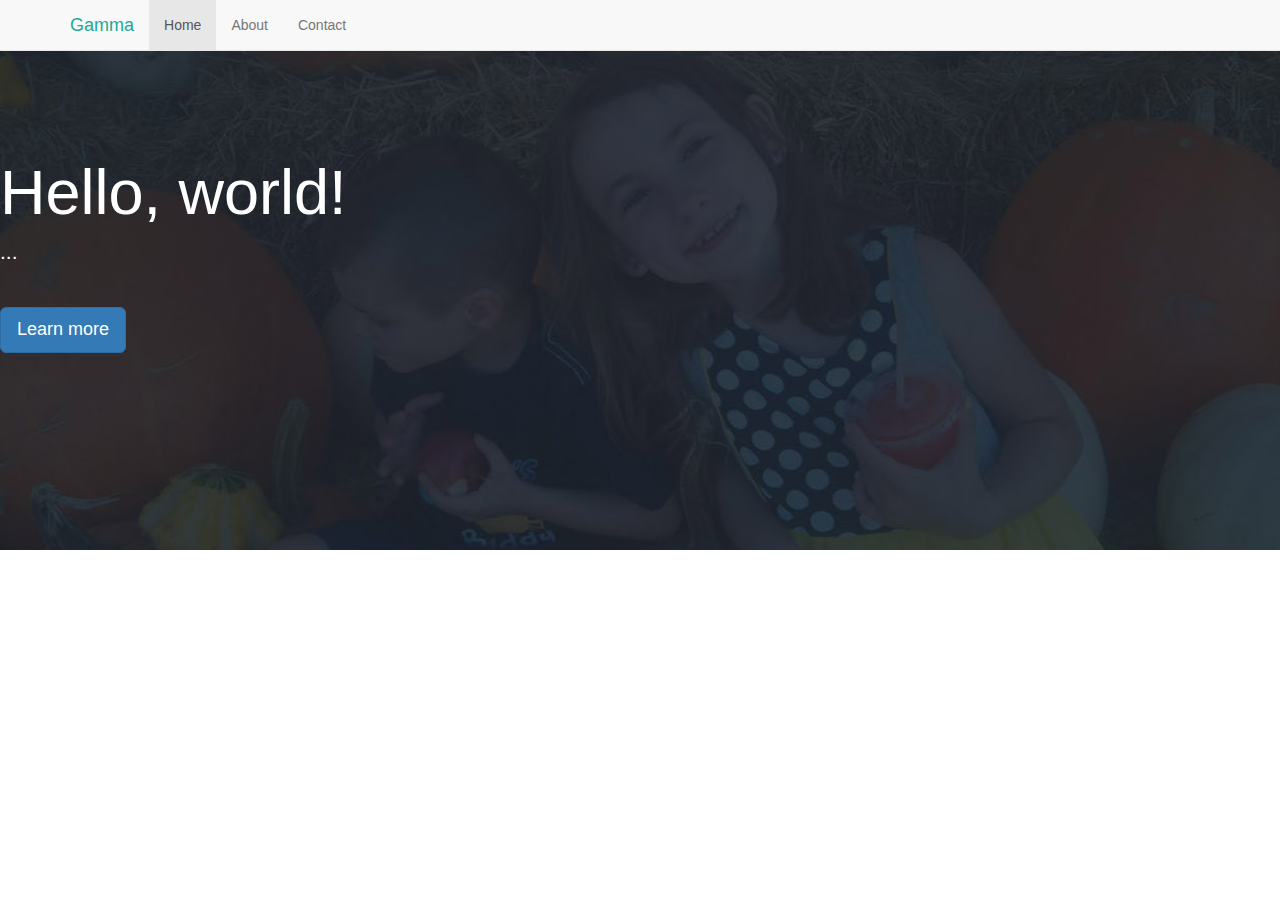
==== index.html @ 831afea9 "added Jumbotron" ====
<!DOCTYPE html>
<html lang="en">
  <head>
    <meta charset="utf-8">
    <meta http-equiv="X-UA-Compatible" content="IE=edge">
    <meta name="viewport" content="width=device-width, initial-scale=1">
    <title>Gamma: Photo Sharing App</title>
    <!-- Bootstrap core CSS -->
    <link href="css/bootstrap.css" rel="stylesheet">
    <link href="css/style.css" rel="stylesheet">
    <!-- HTML5 shim and Respond.js for IE8 support of HTML5 elements and media queries -->
    <!--[if lt IE 9]>
      <script src="https://oss.maxcdn.com/html5shiv/3.7.3/html5shiv.min.js"></script>
      <script src="https://oss.maxcdn.com/respond/1.4.2/respond.min.js"></script>
    <![endif]-->
  </head>

  <body>

    <nav class="navbar navbar-default navbar-fixed-top">
      <div class="container">
        <div class="navbar-header">
          <button type="button" class="navbar-toggle collapsed" data-toggle="collapse" data-target="#navbar" aria-expanded="false" aria-controls="navbar">
            <span class="sr-only">Toggle navigation</span>
            <span class="icon-bar"></span>
            <span class="icon-bar"></span>
            <span class="icon-bar"></span>
          </button>
          <a class="navbar-brand em-text" href="index.html">Gamma</a>
        </div>
        <div id="navbar" class="collapse navbar-collapse">
          <ul class="nav navbar-nav">
            <li class="active"><a href="#">Home</a></li>
            <li><a href="#about">About</a></li>
            <li><a href="#contact">Contact</a></li>
          </ul>
        </div><!--/.nav-collapse -->
      </div>
    </nav>
    <div class="jumbotron">
      <h1>Hello, world!</h1>
      <p>...</p>
      <p><a class="btn btn-primary btn-lg" href="#" role="button">Learn more</a></p>
    </div>
    <section>

    </section>
    <!-- Bootstrap core JavaScript
    ================================================== -->
    <!-- Placed at the end of the document so the pages load faster -->
    <script src="https://ajax.googleapis.com/ajax/libs/jquery/1.12.4/jquery.min.js"></script>
    <script>window.jQuery || document.write('<script src="../../assets/js/vendor/jquery.min.js"><\/script>')</script>
    <script src="js/bootstrap.js"></script>
  </body>
</html>
---- css/style.css ----
body {
  padding-top: 50px;
}

.em-text{
	color:#1caa98 !important;
}

.jumbotron{
	background: url(../img/site_showcase_bg.jpg) no-repeat top center;
	color:#fff;
	height:500px;
	overflow:none;

}

.jumbotron h1{
	margin-top:60px;
}

.jumbotron p{
	margin-bottom:40px;
}

.jumbotron img.app-btn{
	width:40%;
	margin-right:30px;
}

.jumbotron img.showcase-img{
	width:75%;
}
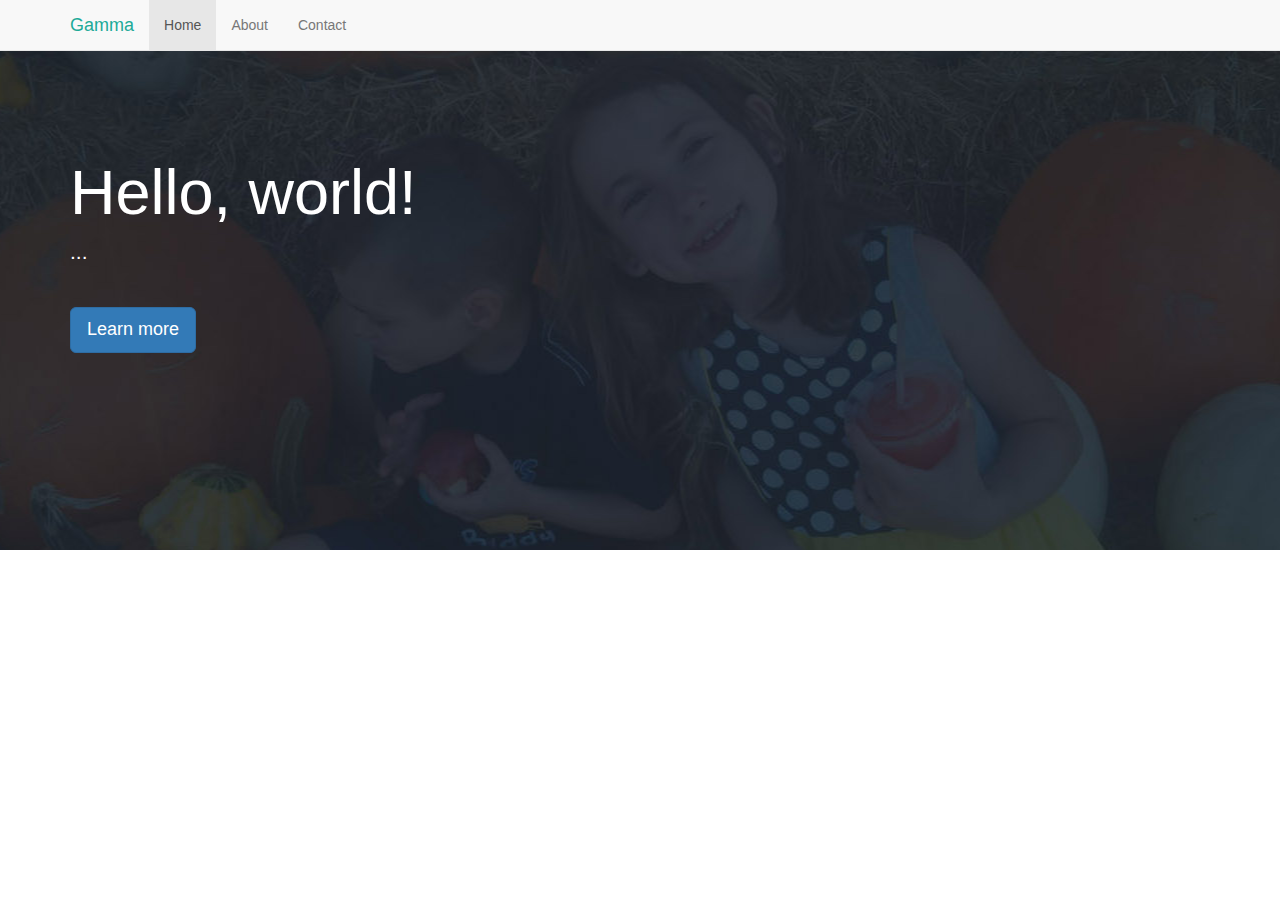
==== commit 04f98132: "added containter to jumbotron" ====
--- a/index.html
+++ b/index.html
@@ -37,11 +37,15 @@
         </div><!--/.nav-collapse -->
       </div>
     </nav>
+
     <div class="jumbotron">
+      <div class="container">
       <h1>Hello, world!</h1>
       <p>...</p>
       <p><a class="btn btn-primary btn-lg" href="#" role="button">Learn more</a></p>
+      </div>
     </div>
+
     <section>
 
     </section>
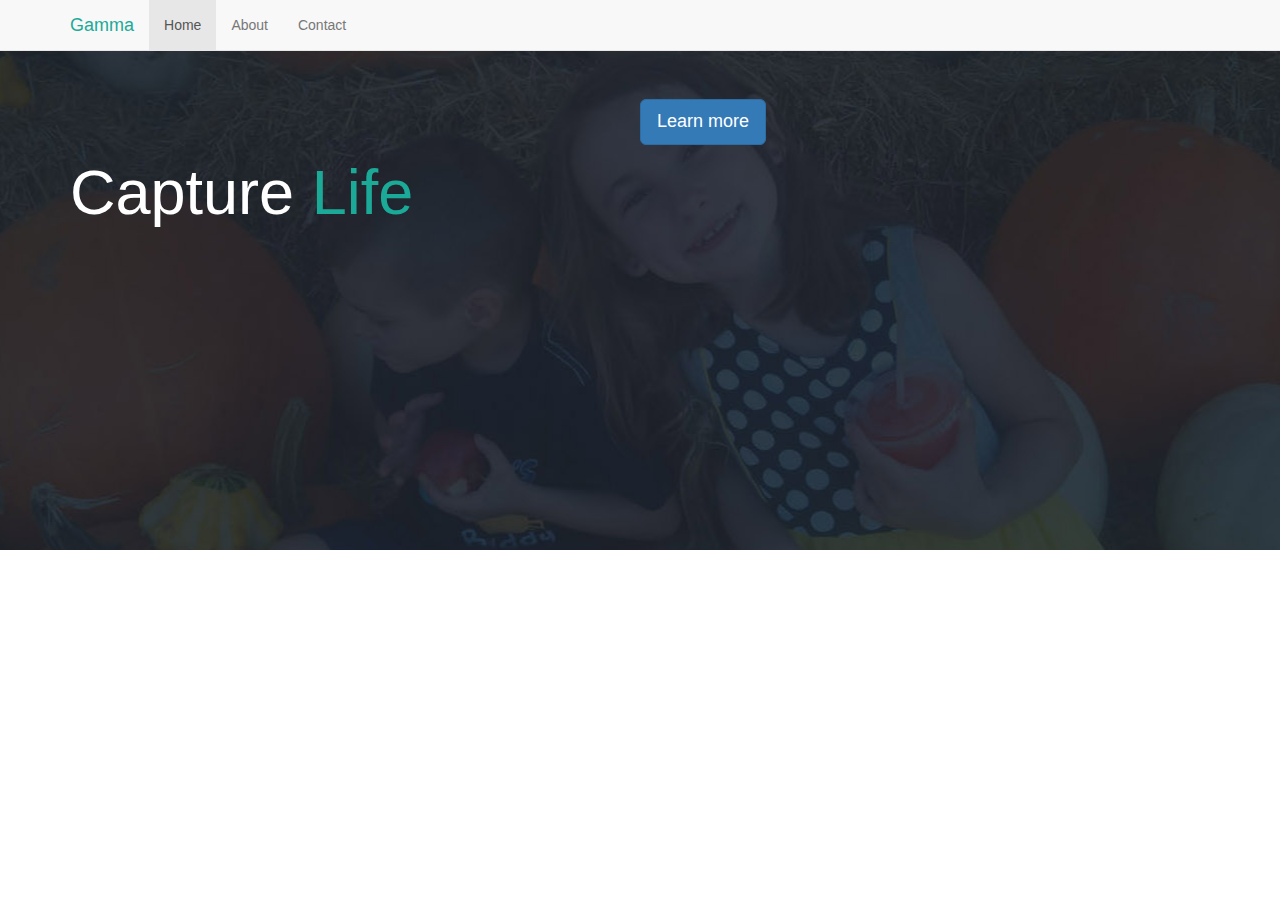
==== commit 280882b7: "beginning to add columns" ====
--- a/index.html
+++ b/index.html
@@ -40,8 +40,13 @@
 
     <div class="jumbotron">
       <div class="container">
-      <h1>Hello, world!</h1>
-      <p>...</p>
+        <div class="row">
+          <div class="col-md-6">
+              <h1>Capture <span class="em-text">Life</span></h1>
+          </div>
+          <div class="col-md-6">
+          </div
+        </div>
       <p><a class="btn btn-primary btn-lg" href="#" role="button">Learn more</a></p>
       </div>
     </div>
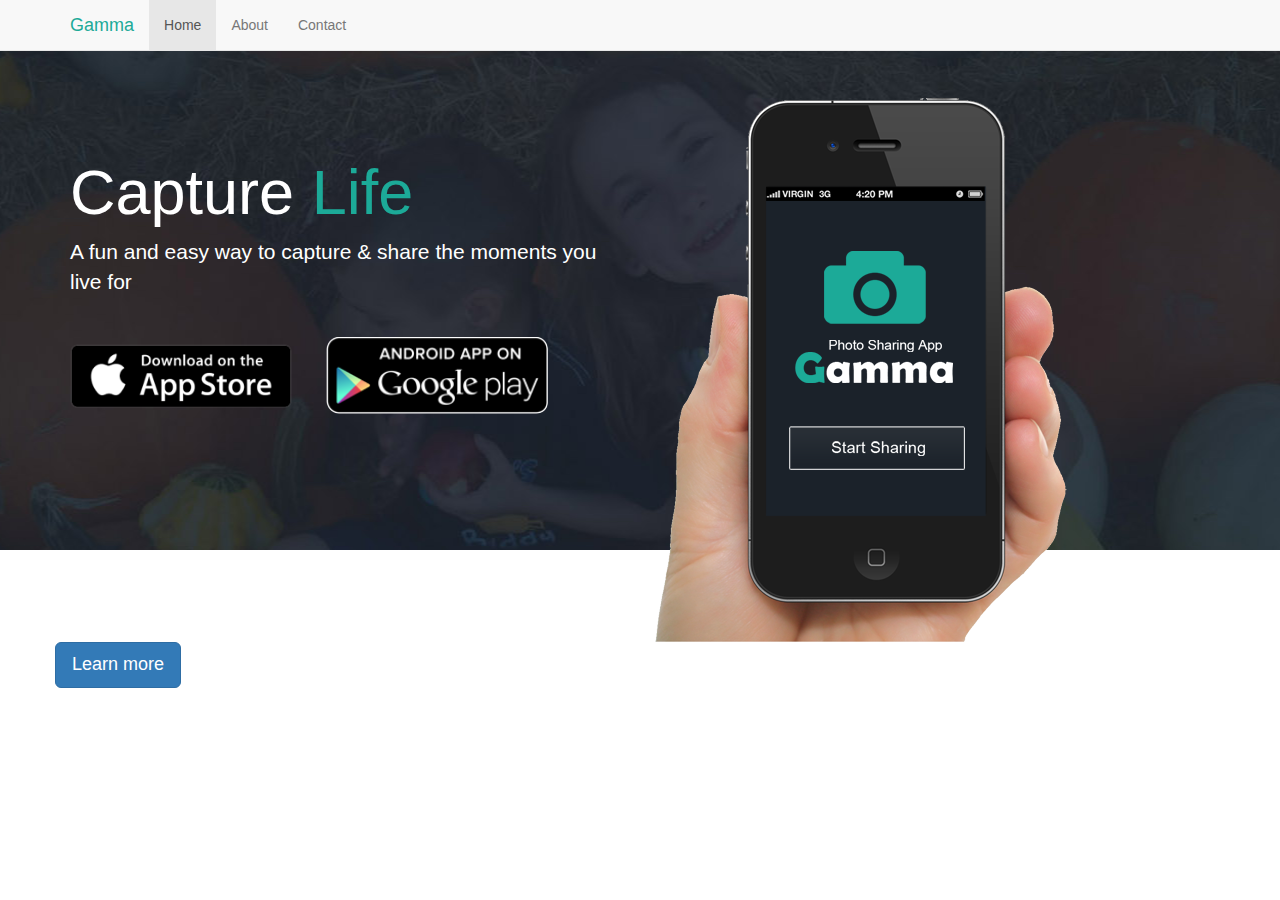
==== commit 6589fa46: "modified:   index.html" ====
--- a/index.html
+++ b/index.html
@@ -43,8 +43,12 @@
         <div class="row">
           <div class="col-md-6">
               <h1>Capture <span class="em-text">Life</span></h1>
+              <p>A fun and easy way to capture & share the moments you live for</p>
+              <a href="#"><img class="app-btn" src="img/icon_app_store.png"></a>
+              <a href="#"><img class="app-btn" src="img/icon_google_play.png"></a>
           </div>
           <div class="col-md-6">
+            <img class="phone" src="img/site_phone.png">
           </div
         </div>
       <p><a class="btn btn-primary btn-lg" href="#" role="button">Learn more</a></p>
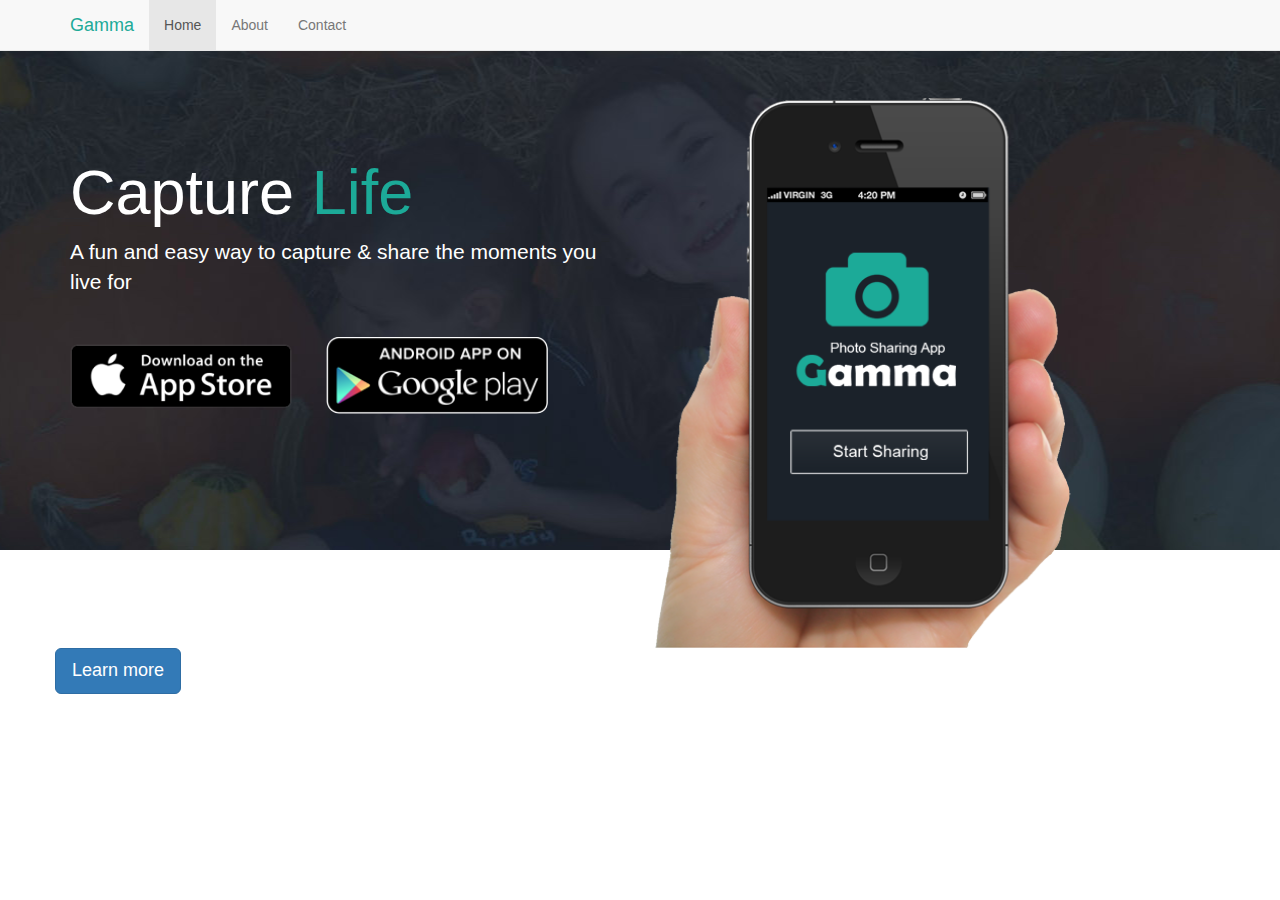
==== commit 24a19be9: "modified:   css/style.css 	modified:   index.html" ====
--- a/index.html
+++ b/index.html
@@ -48,7 +48,7 @@
               <a href="#"><img class="app-btn" src="img/icon_google_play.png"></a>
           </div>
           <div class="col-md-6">
-            <img class="phone" src="img/site_phone.png">
+            <img class="showcase-img" src="img/site_phone.png">
           </div
         </div>
       <p><a class="btn btn-primary btn-lg" href="#" role="button">Learn more</a></p>
--- a/css/style.css
+++ b/css/style.css
@@ -11,7 +11,6 @@
 	color:#fff;
 	height:500px;
 	overflow:none;
-
 }
 
 .jumbotron h1{
@@ -29,4 +28,4 @@
 
 .jumbotron img.showcase-img{
 	width:75%;
-}+}
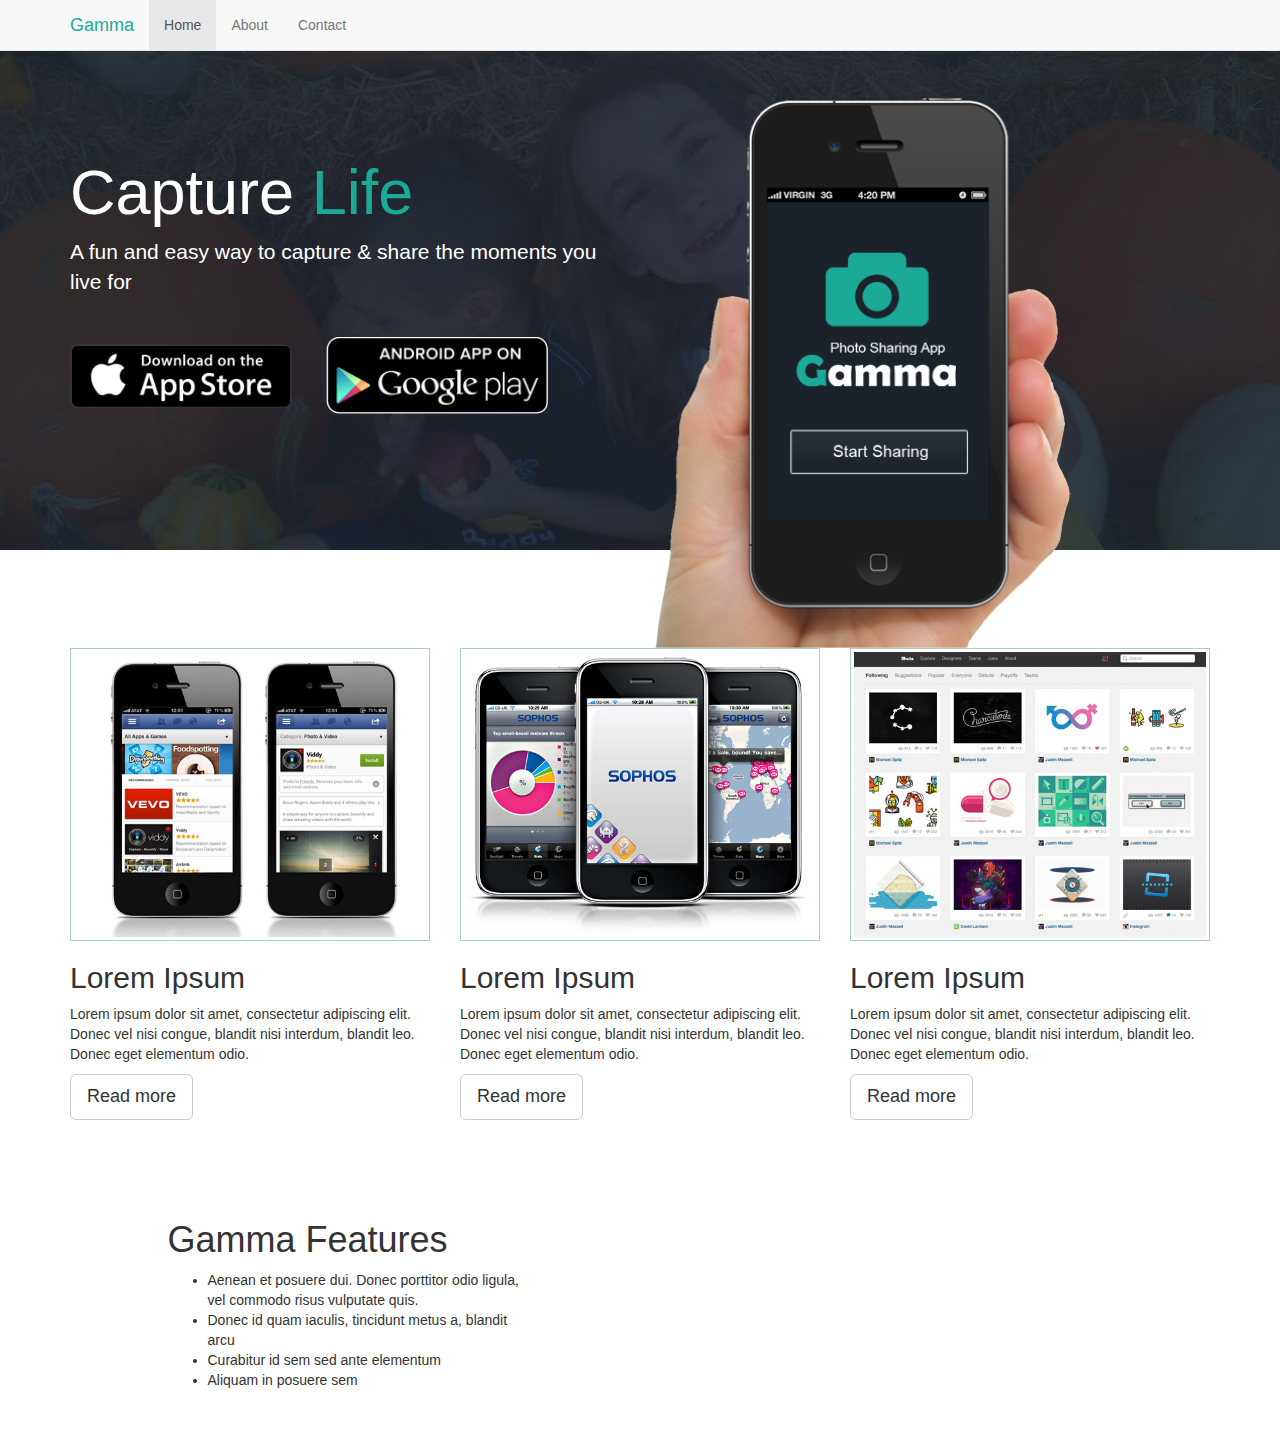
==== commit d4015e65: "modified:   css/style.css 	modified:   index.html" ====
--- a/index.html
+++ b/index.html
@@ -49,14 +49,50 @@
           </div>
           <div class="col-md-6">
             <img class="showcase-img" src="img/site_phone.png">
-          </div
+          </div>
         </div>
-      <p><a class="btn btn-primary btn-lg" href="#" role="button">Learn more</a></p>
       </div>
     </div>
 
+    <section id="middle">
+      <div class="container">
+        <div class="row">
+          <div class="col-md-4">
+            <img src="img/demo1.jpg" class="demo">
+            <h2>Lorem Ipsum</h2>
+            <p>Lorem ipsum dolor sit amet, consectetur adipiscing elit. Donec vel nisi congue, blandit nisi interdum, blandit leo. Donec eget elementum odio.</p>
+            <a class="btn btn-default btn-lg" href="#" role="button">Read more</a>
+          </div>
+          <div class="col-md-4">
+            <img src="img/demo2.jpg" class="demo">
+            <h2>Lorem Ipsum</h2>
+            <p>Lorem ipsum dolor sit amet, consectetur adipiscing elit. Donec vel nisi congue, blandit nisi interdum, blandit leo. Donec eget elementum odio.</p>
+            <a class="btn btn-default btn-lg" href="#" role="button">Read more</a>
+          </div>
+          <div class="col-md-4">
+            <img src="img/demo3.jpg" class="demo">
+            <h2>Lorem Ipsum</h2>
+            <p>Lorem ipsum dolor sit amet, consectetur adipiscing elit. Donec vel nisi congue, blandit nisi interdum, blandit leo. Donec eget elementum odio.</p>
+            <a class="btn btn-default btn-lg" href="#" role="button">Read more</a>
+          </div>
+        </div>
+      </div>
+    </section>
     <section>
-
+      <div class="container">
+        <div class="row">
+          <div class="col-md-4 col-md-offset-1">
+            <h1>Gamma Features</h1>
+            <ul>
+              <li>Aenean et posuere dui. Donec porttitor odio ligula, vel commodo risus vulputate quis.</li>
+              <li>Donec id quam iaculis, tincidunt metus a, blandit arcu</li>
+              <li>Curabitur id sem sed ante elementum</li>
+              <li>Aliquam in posuere sem</li>
+          </div>
+          <div class="col-md-4 col-md-offset-2">
+          </div>
+        </div>
+      </div>
     </section>
     <!-- Bootstrap core JavaScript
     ================================================== -->
--- a/css/style.css
+++ b/css/style.css
@@ -4,6 +4,10 @@
 
 .em-text{
 	color:#1caa98 !important;
+}
+
+section{
+  padding:40px 0 40px 0;
 }
 
 .jumbotron{
@@ -29,3 +33,9 @@
 .jumbotron img.showcase-img{
 	width:75%;
 }
+
+img.demo{
+  width:100%;
+  padding:3px;
+  border:1px solid #acc;
+}
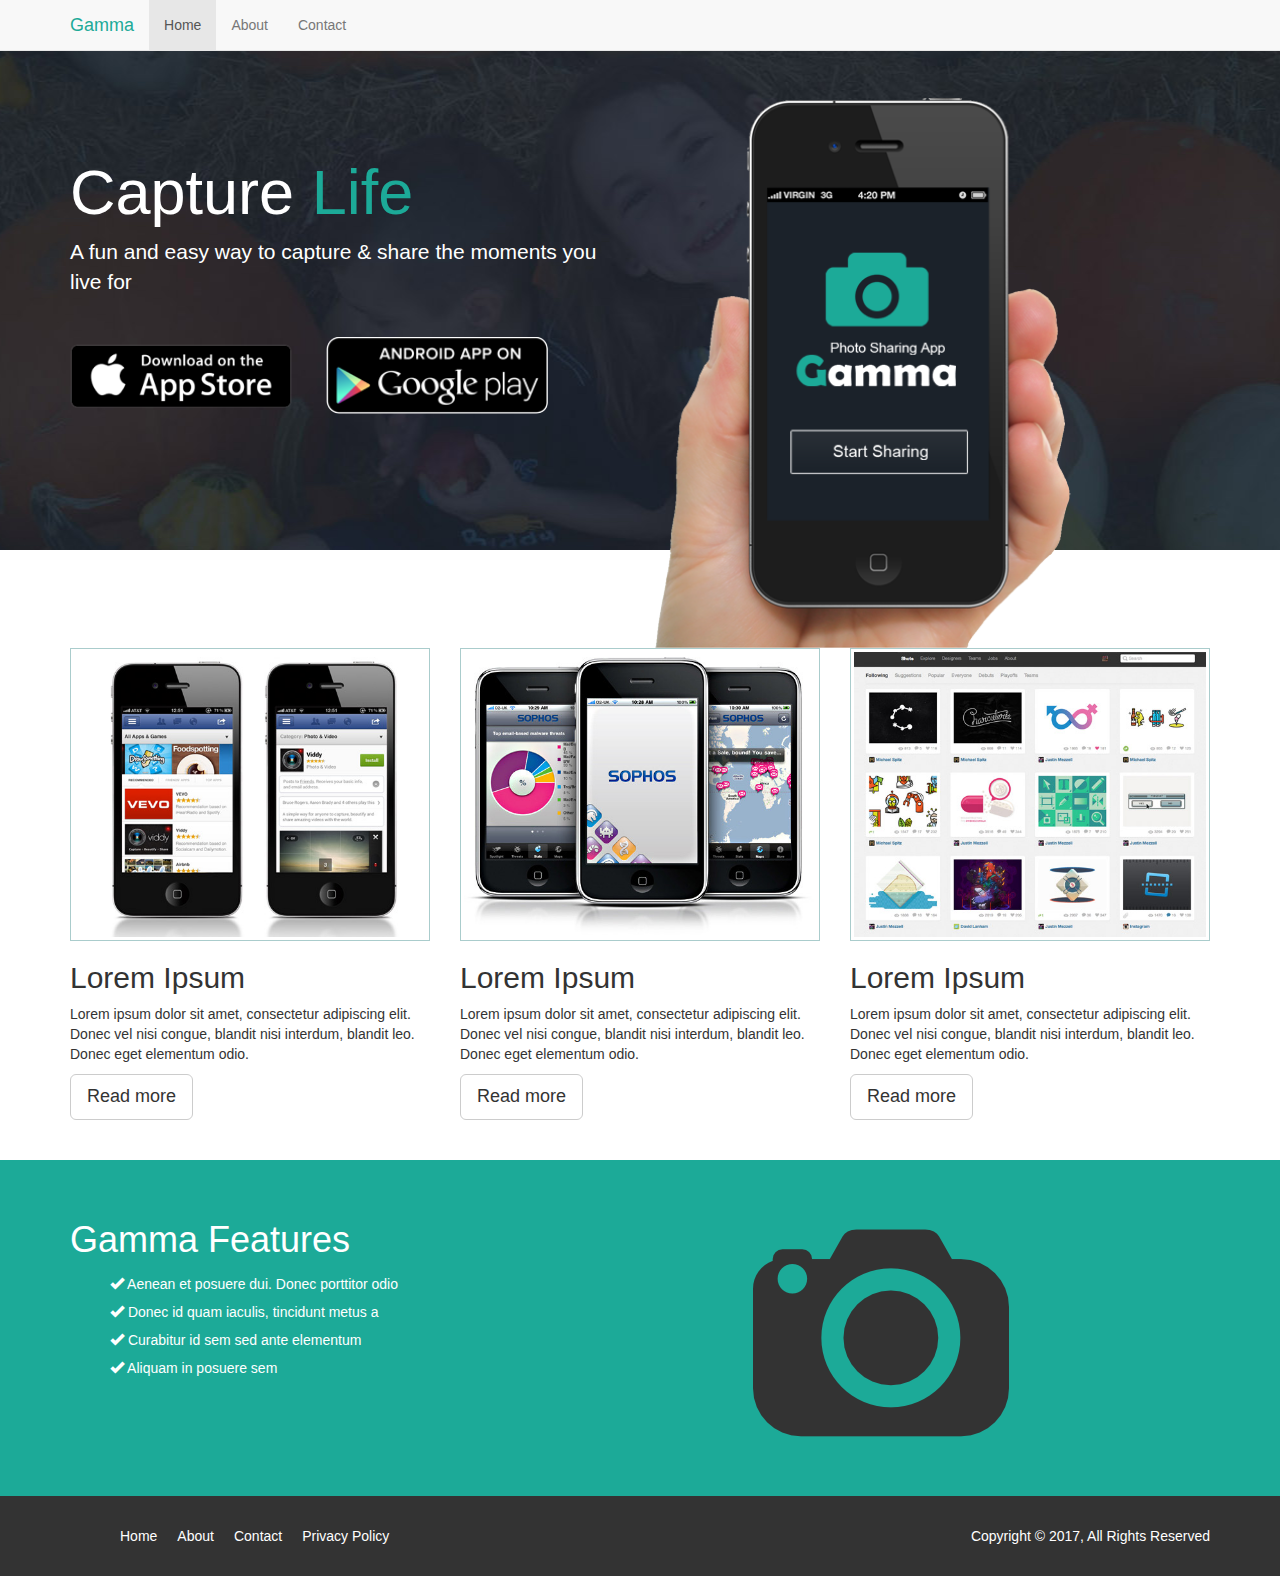
==== commit 0ab6f308: "modified:   css/style.css    	modified:   index.html" ====
--- a/index.html
+++ b/index.html
@@ -78,22 +78,41 @@
         </div>
       </div>
     </section>
-    <section>
+    <section id="feature">
       <div class="container">
         <div class="row">
-          <div class="col-md-4 col-md-offset-1">
+          <div class="col-md-5">
             <h1>Gamma Features</h1>
             <ul>
-              <li>Aenean et posuere dui. Donec porttitor odio ligula, vel commodo risus vulputate quis.</li>
-              <li>Donec id quam iaculis, tincidunt metus a, blandit arcu</li>
-              <li>Curabitur id sem sed ante elementum</li>
-              <li>Aliquam in posuere sem</li>
+              <li><i class="glyphicon glyphicon-ok"></i> Aenean et posuere dui. Donec porttitor odio</li>
+              <li><i class="glyphicon glyphicon-ok"></i> Donec id quam iaculis, tincidunt metus a</li>
+              <li><i class="glyphicon glyphicon-ok"></i> Curabitur id sem sed ante elementum</li>
+              <li><i class="glyphicon glyphicon-ok"></i> Aliquam in posuere sem</li>
+            </ul>
           </div>
           <div class="col-md-4 col-md-offset-2">
+            <img class="big-logo" src="img/logo.png">
           </div>
         </div>
       </div>
     </section>
+
+    <footer>
+      <div class="container">
+        <div class="row">
+          <div class="col-md-6">
+            <ul>
+              <li><a href="#">Home</a></li>
+              <li><a href="#"></a>About</li>
+              <li><a href="#"></a>Contact</li>
+              <li><a href="#"></a>Privacy Policy</li>
+          </div>
+          <div class="col-md-6">
+            <p>Copyright &copy; 2017, All Rights Reserved</p>
+          </div>
+        </div>
+      </div>
+    </footer>
     <!-- Bootstrap core JavaScript
     ================================================== -->
     <!-- Placed at the end of the document so the pages load faster -->
--- a/css/style.css
+++ b/css/style.css
@@ -39,3 +39,36 @@
   padding:3px;
   border:1px solid #acc;
 }
+
+section#feature{
+  background:#1caa98;
+  color:#fff;
+  padding:40px;
+  overflow:auto;
+}
+
+section#feature ul li{
+    fondt-size:22px;
+    list-style:none;
+    line-height:2.0em;
+}
+
+footer{
+  background:#333;
+  color:#fff;
+  padding:30px 0 20px 0;
+}
+
+footer li{
+  float:left;
+  padding:0 10px 0 10px;
+  list-style:none;
+}
+
+footer a{
+  color:#fff;
+}
+
+footer p{
+  float:right;
+}
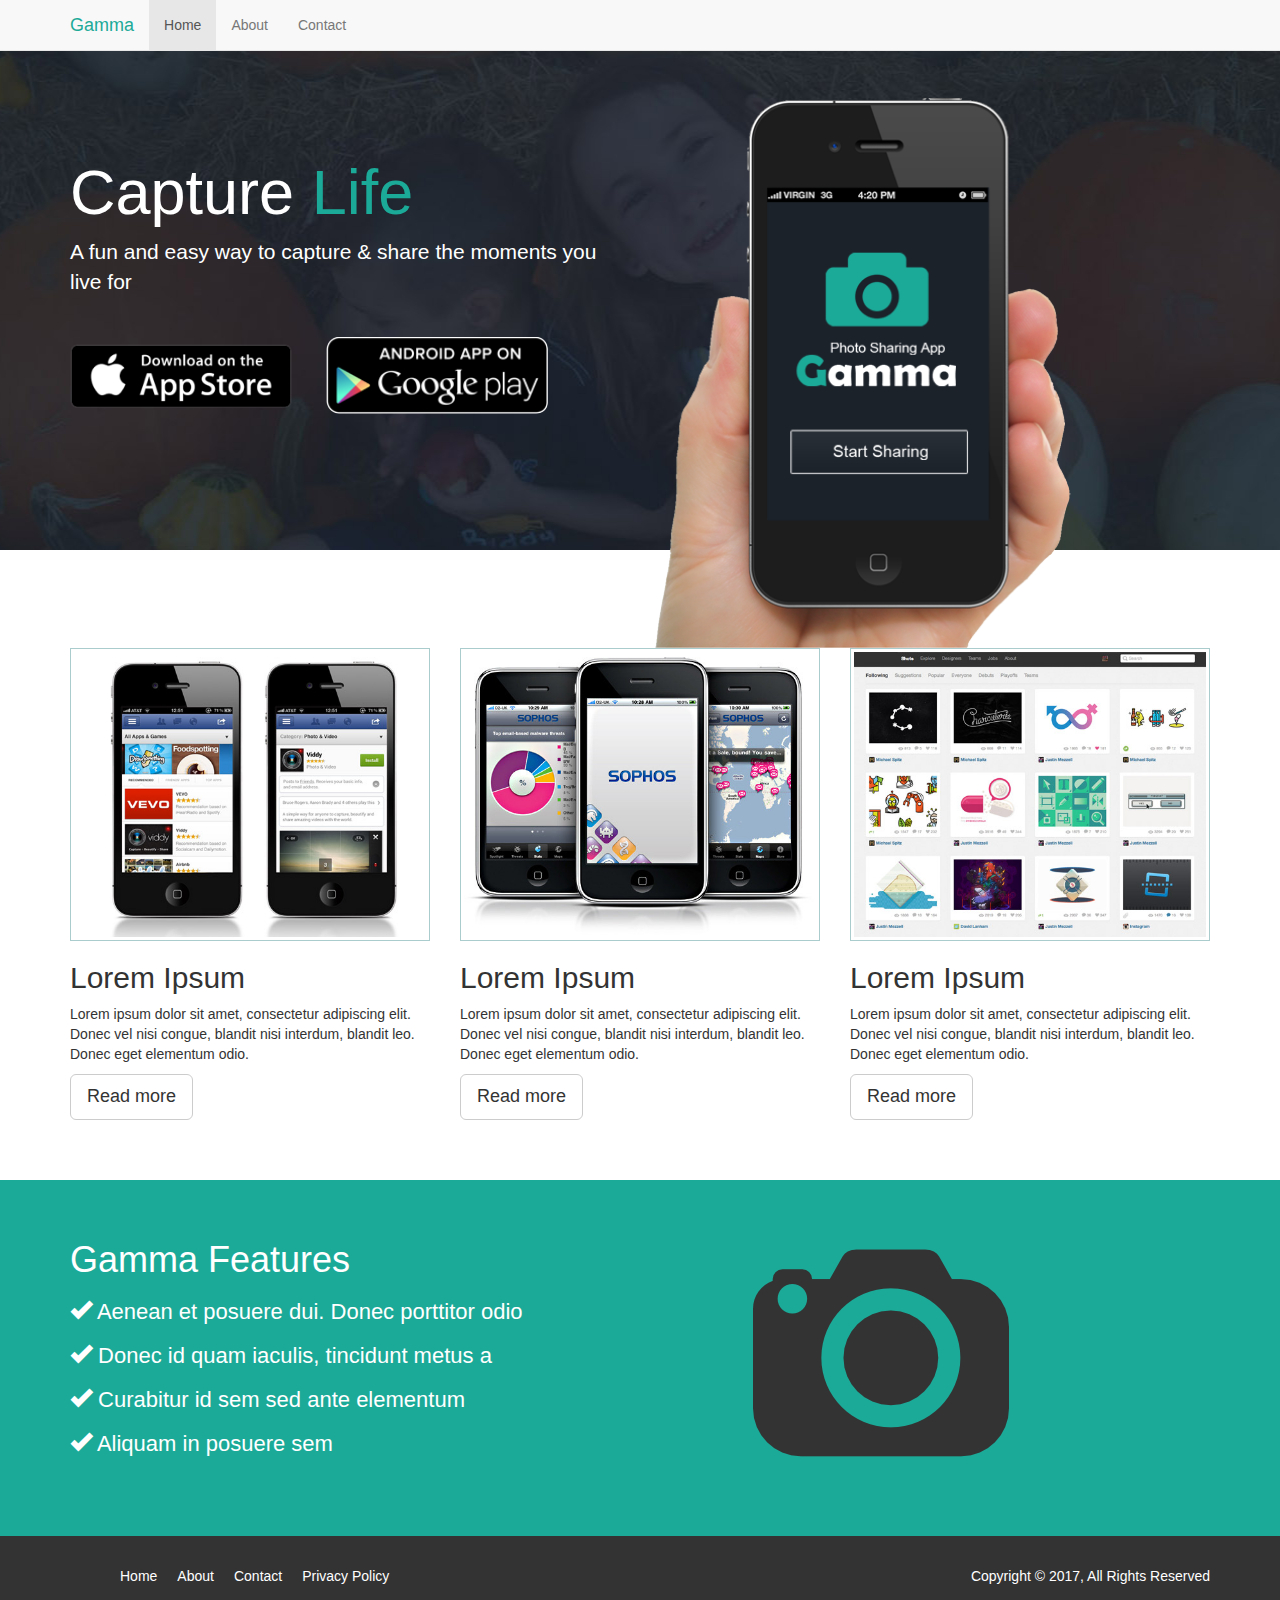
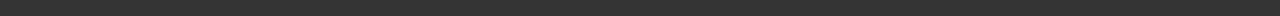
==== commit c8cc7aaa: "modified:   about.html  	modified:   contact.html  	modified:   css/style.css  	modified:   index.ht" ====
--- a/index.html
+++ b/index.html
@@ -30,9 +30,9 @@
         </div>
         <div id="navbar" class="collapse navbar-collapse">
           <ul class="nav navbar-nav">
-            <li class="active"><a href="#">Home</a></li>
-            <li><a href="#about">About</a></li>
-            <li><a href="#contact">Contact</a></li>
+            <li class="active"><a href="index.html">Home</a></li>
+            <li><a href="about.html">About</a></li>
+            <li><a href="contact.html">Contact</a></li>
           </ul>
         </div><!--/.nav-collapse -->
       </div>
@@ -100,14 +100,14 @@
     <footer>
       <div class="container">
         <div class="row">
-          <div class="col-md-6">
+          <div class="col-md-6 col-xs-12">
             <ul>
               <li><a href="#">Home</a></li>
               <li><a href="#"></a>About</li>
               <li><a href="#"></a>Contact</li>
               <li><a href="#"></a>Privacy Policy</li>
           </div>
-          <div class="col-md-6">
+          <div class="col-md-6 col-xs-12">
             <p>Copyright &copy; 2017, All Rights Reserved</p>
           </div>
         </div>
--- a/css/style.css
+++ b/css/style.css
@@ -6,12 +6,16 @@
 	color:#1caa98 !important;
 }
 
+.col-md-4{
+  margin-bottom:20px;
+}
+
 section{
   padding:40px 0 40px 0;
 }
 
 .jumbotron{
-	background: url(../img/site_showcase_bg.jpg) no-repeat top center;
+	background:#1b222a url(../img/site_showcase_bg.jpg) no-repeat top center;
 	color:#fff;
 	height:500px;
 	overflow:none;
@@ -48,9 +52,26 @@
 }
 
 section#feature ul li{
-    fondt-size:22px;
+    font-size:22px;
     list-style:none;
     line-height:2.0em;
+}
+
+section#feature ul{
+  padding:0px;
+  margin:0px;
+}
+
+section#title-bar{
+  padding:0px;
+  margin:0px;
+  height:80px;
+  background:#1caa98;
+  color:#fff;
+}
+
+section#title-bar h1{
+  margin-bottom:20px;
 }
 
 footer{
@@ -72,3 +93,55 @@
 footer p{
   float:right;
 }
+
+/* Media Queries */
+
+@media(max-width:1200px){
+
+}
+
+@media(max-width:991px){
+  .showcase-img{
+    display:none;
+  }
+}
+
+@media(min-width:768px) and (max-width:990px){
+  .jumbotron img.app-btn{
+  	width:30%;
+  }
+
+  .jumbotron{
+    height:400px !important;
+    background-size:100% 100%;
+  }
+
+  .jumbotron h1{
+    margin-top:10px;
+  }
+}
+
+@media(max-width:768px){
+  .jumbotron{
+    height:350px !important;
+    background-size:100% 100%;
+  }
+}
+
+@media(max-width:500px){
+  .jumbotron{
+    height:450px !important;
+    background-image:none;
+    text-align:center;
+  }
+
+  .jumbotron img.app-btn{
+  	width:60%;
+  	margin:0 auto 30px auto;
+    display:block;
+  }
+
+  section#feature ul li{
+      font-size:19px;
+  }
+}
